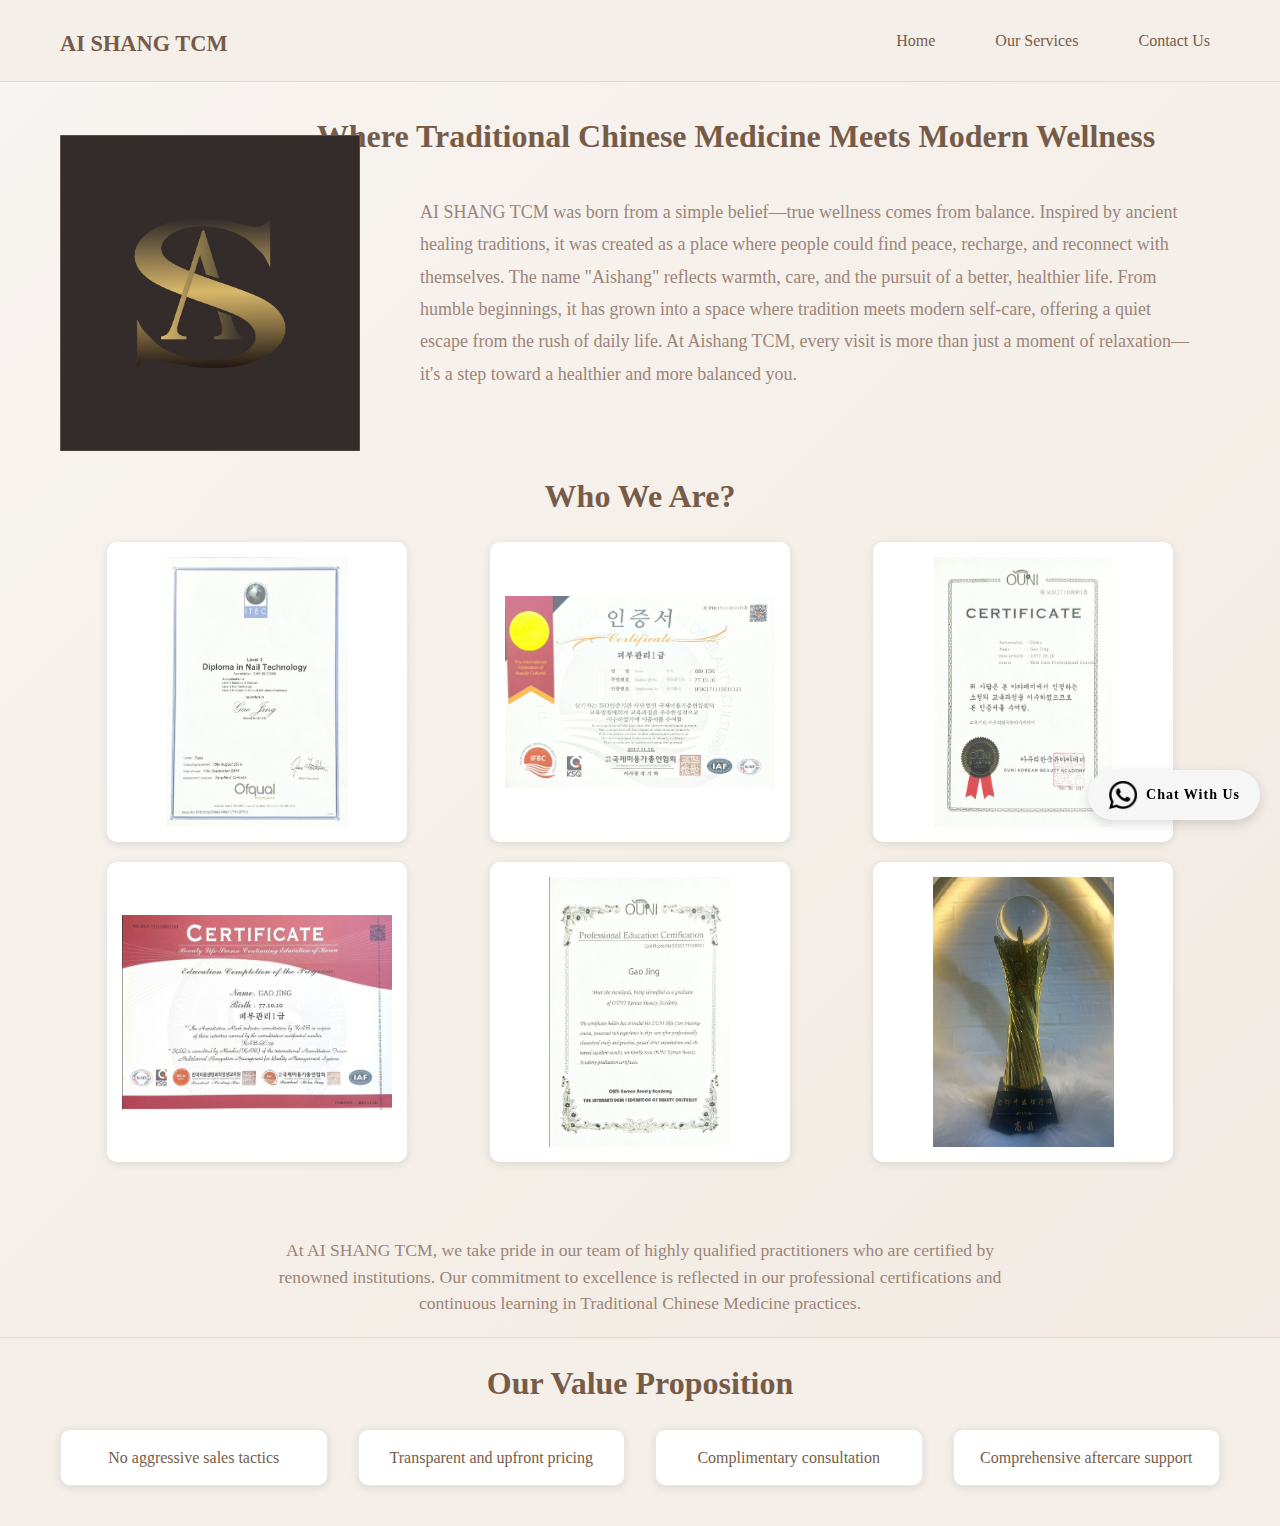
==== index.html @ e3d599c4 "Add files via upload" ====
<!DOCTYPE html>
<html lang="en">
<head>
    <meta charset="UTF-8">
    <meta name="viewport" content="width=device-width, initial-scale=1.0">
    <title>AI SHANG TCM</title>
    <link rel="stylesheet" href="style.css">
</head>
<body>
    <header>
        <nav class="navbar">
            <div class="logo">
                <h1><a href="index.html" class="logo-link">AI SHANG TCM</a></h1>
            </div>
            <ul class="nav-links">
                <li><a href="index.html">Home</a></li>
                <li><a href="services.html">Our Services</a></li>
                <li><a href="contact.html">Contact Us</a></li>
            </ul>
        </nav>
    </header>

    <main>
        <section class="background">
            <h3 class="background-title">Where Traditional Chinese Medicine Meets Modern Wellness</h3>
            <div class="container">
            <img src="logo.jpeg" class="logopic">
            <div class="background-content">
                AI SHANG TCM was born from a simple belief—true wellness comes from balance. Inspired by ancient healing traditions, it was created as a place where people could find peace, recharge, and reconnect with themselves.  
                The name "Aishang" reflects warmth, care, and the pursuit of a better, healthier life. From humble beginnings, it has grown into a space where tradition meets modern self-care, offering a quiet escape from the rush of daily life.  
                At Aishang TCM, every visit is more than just a moment of relaxation—it's a step toward a healthier and more balanced you.
            </div>
            </div>
        </section>

        <section class="who">
            <h3 class="who-title">Who We Are?</h3>
            <div class="container who-container">
                <div class="certificates-grid">
                    <div class="certificate">
                        <img src="cert1.jpeg" alt="TCM Certification" class="cert-img">
                    </div>
                    <div class="certificate">
                        <img src="cert2.jpeg" alt="Professional License" class="cert-img">
                    </div>
                    <div class="certificate">
                        <img src="cert3.jpeg" alt="Specialization Certificate" class="cert-img">
                    </div>
                    <div class="certificate">
                        <img src="cert4.jpeg" alt="Achievement Award" class="cert-img">
                    </div>
                    <div class="certificate">
                        <img src="cert5.jpeg" alt="Professional Qualification" class="cert-img">
                    </div>
                    <div class="certificate">
                        <img src="cert6.jpeg" alt="Excellence Award" class="cert-img">
                    </div>
                </div>
                <p class="who-description">
                    At AI SHANG TCM, we take pride in our team of highly qualified practitioners who are certified by renowned institutions. Our commitment to excellence is reflected in our professional certifications and continuous learning in Traditional Chinese Medicine practices.
                </p>
            </div>
        </section>

    </main>
    <footer>
        <h3 class="footer-title">Our Value Proposition</h3>
        <div class="footer-content">
            <div class="value-props">
                <div class="value-item">No aggressive sales tactics</div>
                <div class="value-item">Transparent and upfront pricing</div>
                <div class="value-item">Complimentary consultation</div>
                <div class="value-item">Comprehensive aftercare support</div>
            </div>
        </div>
    </footer>
    <div class="whatsapp-float">
        <a href="https://wa.me/6592357362?text=Hi%2C%20I%20would%20like%20to%20enquire%20about%20your%20services." target="_blank" class="whatsapp-link">
            <img src="images/whatsapp-icon.png" alt="Chat with us on WhatsApp" class="whatsapp-icon">
            <span class="whatsapp-text">Chat With Us</span>
        </a>
    </div>
</body>
</html>
---- style.css ----
/* Reset and base styles */
* {
    margin: 0;
    padding: 0;
    box-sizing: border-box;
}

:root {
    --primary-color: #765c48;  /* Warmer brown for main text */
    --secondary-color: #9b8579; /* Softer brown for secondary text */
    --background-color: #f8f4f1; /* Base background color */
    --dark-brown: #5d4437;     /* Deeper brown for buttons */
    --header-footer-bg: #f5efe9; /* Header/footer background */
}

body {
    font-family: 'Times New Roman', serif;  /* More elegant serif font */
    line-height: 1.6;
    color: var(--primary-color);
    background: linear-gradient(
        135deg,
        #f8f4f1 0%,
        #f5efe9 50%,
        #f2eae3 100%
    );
    min-height: 100vh;
}

/* Header and Navigation Styles */
header {
    position: fixed;
    width: 100%;
    top: 0;
    z-index: 100;
    background-color: var(--header-footer-bg);
    border-bottom: 1px solid rgba(118, 92, 72, 0.15);
    padding: 15px 0;
    

}

.navbar {
    display: flex;
    justify-content: space-between;
    align-items: center;
    max-width: 1200px;
    margin: 0 auto;
    padding: 0 20px;
}

.logo-link {
    text-decoration: none;
    color: var(--primary-color);
    font-size: 1.4rem;
    font-weight: bold;
    text-align: center;
}

.nav-links {
    display: flex;
    list-style: none;
    gap: 40px;
}

.nav-links a {
    text-decoration: none;
    color: var(--primary-color);
    font-size: 1rem;
    transition: color 0.3s ease;
    padding: 5px 10px;
}

.nav-links a:hover {
    color: var(--dark-brown);
}

/* Container and Background Styles */
.container {
    max-width: 1200px;
    margin: 0 auto;
    padding: 0 20px;
    display: flex;
    align-items: center;
    gap: 40px;
}

.background {
    padding-top: 120px;
    width: 100%;
    text-align: left;
}

.background-title {
    font-size: 2rem;
    color: var(--primary-color);
    padding: 0 20px;
    margin-bottom:0px;
    line-height: 1.4;
}

.background-content {
    font-size: 18px;
    line-height: 1.8;
    color: var(--secondary-color);
    text-align: left;
    padding: 0 20px;
}

.logopic {
    max-width: 300px;
    width: 100%;
    height: auto;
    object-fit: contain;
    margin: 0 auto;
}

/* Who We Are Section */
.who {
    padding: 20px 0;
    text-align: center;
}

.who-title {
    font-size: 2rem;
    margin-bottom: 20px;
}

.who-container {
    display: flex;
    flex-direction: column;
    align-items: center;
    max-width: 1200px;
    margin: 0 auto;
}

.certificates-grid {
    display: grid;
    grid-template-columns: repeat(3, 1fr); /* 3 columns by default for desktop */
    gap: 20px;
    margin-bottom: 20px;
    width: 100%;
    padding: 0 15px;
    max-width: 1200px;
}

.certificate {
    background: white;
    padding: 15px;
    border-radius: 10px;
    box-shadow: 0 2px 10px rgba(0, 0, 0, 0.1);
    transition: transform 0.3s ease;
    width: 100%;
    aspect-ratio: 1;
    max-width: 300px;
    margin: 0 auto;
    display: flex;
    flex-direction: column;
    justify-content: center;
    align-items: center;
}

.certificate:hover {
    transform: translateY(-5px);
}

.cert-img {
    width: 100%;
    height: 100%;
    object-fit: contain;
    border-radius: 5px;
}

.who-description {
    text-align: center;
    color: var(--secondary-color);
    font-size: 1.1rem;
    line-height: 1.5;
    max-width: 800px;
    padding: 0 15px;
    margin-top: 15px;
}

/* Footer Styles */
footer {
    width: 100%;
    padding: 20px 0;
    border-top: 1px solid rgba(118, 92, 72, 0.15);
    background-color: var(--header-footer-bg);
}

.footer-title{
    text-align: center;
    font-size: 2rem;
}
.footer-content {
    max-width: 1200px;
    margin: 0 auto;
    padding: 0 20px;
    
}

.value-props {
    display: flex;
    justify-content: space-between;
    align-items: center;
    gap: 30px;
    padding: 20px 0;
    
}

.value-item {
    color: var(--primary-color);
    text-align: center;
    font-size: 2rem;
    flex: 1;
    padding: 15px 20px;
    background-color: white;
    border-radius: 10px;
    box-shadow: 0 2px 10px rgba(0, 0, 0, 0.1);
    transition: all 0.3s ease;
    cursor: pointer;
    border: 1px solid rgba(118, 92, 72, 0.15);
}

.value-item:hover {
    transform: translateY(-3px);
    box-shadow: 0 4px 15px rgba(118, 92, 72, 0.2);
    background-color: var(--primary-color);
    color: white;
}

/* WhatsApp Float Button */
.whatsapp-float {
    position: fixed;
    right: 20px;
    bottom: 80px;
    z-index: 9999;
    width: auto;
    height: auto;
    display: flex;
    align-items: center;
}

.whatsapp-link {
    display: inline-flex;
    align-items: center;
    background: #f6f6f6;
    color: rgb(0, 0, 0);
    text-decoration: none;
    padding: 10px 20px;
    border-radius: 50px;
    box-shadow: 0 4px 12px rgba(0, 0, 0, 0.15);
    transition: all 0.3s ease;
    white-space: nowrap;
}

.whatsapp-icon {
    width: 30px;
    height: 30px;
    margin-right: 8px;
    content: url(whatsapp.png);
}

.whatsapp-text {
    font-size: 14px;
    font-weight: bold;
    letter-spacing: 1px;
}

/* Responsive Styles */
@media (max-width: 992px) {
    .background-title {
        font-size: 1.8rem;
    }
    
    .certificates-grid {
        grid-template-columns: repeat(2, 1fr);
    }
}

@media (max-width: 768px) {
    header {
        padding: 10px 0;
    }

    .navbar {
        flex-direction: column;
        gap: 10px;
    }

    .nav-links {
        gap: 20px;
        justify-content: center;
    }

    .container {
        flex-direction: column;
        text-align: center;
    }

    .background {
        padding-top: 100px;
    }

    .value-props {
        flex-direction: column;
    }

    .value-item {
        width: 100%;
    }

    .certificates-grid {
        grid-template-columns: repeat(2, 1fr);
        gap: 15px;
    }

    .certificate {
        max-width: 200px;
    }
}

/* iPhone 14 Pro Max and similar devices */
@media (width: 430px) and (height: 932px) {
    header {
        padding: 12px 0;
    }

    .navbar {
        padding: 0 15px;
    }

    .logo-link {
        font-size: 1.2rem;
    }

    .nav-links {
        gap: 25px;
    }

    .nav-links a {
        font-size: 0.9rem;
    }

    .background {
        padding-top: 95px;
    }

    .background-title {
        font-size: 1.5rem;
    }

    .background-content {
        font-size: 15px;
    }

    .certificates-grid {
        grid-template-columns: repeat(2, 1fr); /* 2 columns specifically for iPhone 14 Pro Max */
        gap: 15px;
        padding: 0 10px;
    }

    .certificate {
        max-width: 180px;
        padding: 10px;
    }

    .whatsapp-float {
        bottom: 70px;
        right: 15px;
    }

    .whatsapp-link {
        padding: 8px 15px;
    }

    .whatsapp-icon {
        width: 25px;
        height: 25px;
    }

    .whatsapp-text {
        font-size: 13px;
    }
}

/* Small mobile devices */
@media (max-width: 390px) {
    .navbar {
        padding: 0 10px;
    }

    .logo-link {
        font-size: 1rem;
    }

    .nav-links {
        gap: 15px;
    }

    .nav-links a {
        font-size: 0.8rem;
    }

    .background-title {
        font-size: 1.3rem;
    }

    .background-content {
        font-size: 14px;
    }

    .certificates-grid {
        grid-template-columns: 1fr;
    }

    .certificate {
        max-width: 250px;
    }
}

/* Mobile Breakpoints */

/* For screens up to 430px */
@media (max-width: 430px) {
    /* Header adjustments */
    header {
        padding: 12px 0;
        text-align: center;
    }

    .navbar {
        flex-direction: column;
        padding: 0 15px;
        gap: 8px;
    }

    .logo-link {
        font-size: 1.2rem;
        margin-bottom: 5px;
    }

    .nav-links {
        width: 100%;
        justify-content: center;
        gap: 25px;
    }

    .nav-links a {
        font-size: 0.9rem;
        padding: 5px 10px;
    }

    /* Background section adjustments */
    .background {
        padding-top: 95px;
    }

    .background-title {
        font-size: 1.5rem;
        padding: 0 15px;
        margin-bottom: 25px;
        text-align: right;
        line-height: 1.3;
    }

    .container {
        flex-direction: column;
        gap: 25px;
        padding: 0 20px;
    }

    .logopic {
        max-width: 200px;
        margin: 0 auto;
    }

    .background-content {
        font-size: 15px;
        line-height: 1.7;
        text-align: center;
        padding: 0 10px;
        margin-top: 10px;
    }

    /* Who We Are section adjustments */
    .who {
        padding: 15px 0;
    }

    .who-title {
        font-size: 1.5rem;
        margin-bottom: 15px;
    }

    .certificates-grid {
        gap: 10px;
        padding: 0 10px;
    }

    .certificate {
        max-width: 160px;
        padding: 8px;
    }

    .who-description {
        font-size: 1rem;
        padding: 10px;
        margin-top: 10px;
    }

    /* Footer adjustments */
    .value-props {
        flex-direction: column;
        gap: 12px;
        padding: 15px;
    }

    .value-item {
        width: 100%;
        font-size: 0.9rem;
        padding: 12px 15px;
    }

    /* WhatsApp button adjustments */
    .whatsapp-float {
        right: 15px;
        bottom: 70px;
    }

    .whatsapp-link {
        padding: 8px 15px;
    }

    .whatsapp-icon {
        width: 25px;
        height: 25px;
    }

    .whatsapp-text {
        font-size: 13px;
    }
}

@media (max-width: 430px) {
    .services-title {
        font-size: 2rem;
        padding: 90px 15px 30px 15px;
    }
}

/* For screens up to 412px */
@media (max-width: 412px) {
    .navbar {
        padding: 0 10px;
    }

    .logo-link {
        font-size: 1.05rem;
    }

    .nav-links {
        gap: 10px;
    }

    .nav-links a {
        font-size: 0.82rem;
    }

    .background-title {
        font-size: 1.25rem;
    }

    .logopic {
        max-width: 160px;
    }
}

/* For screens up to 390px */
@media (max-width: 390px) {
    .logo-link {
        font-size: 1rem;
    }

    .nav-links {
        gap: 8px;
    }

    .nav-links a {
        font-size: 0.8rem;
        padding: 4px 6px;
    }

    .background {
        padding-top: 80px;
    }

    .background-title {
        font-size: 1.2rem;
        margin-bottom: 18px;
    }

    .logopic {
        max-width: 150px;
    }

    .background-content {
        font-size: 13px;
    }

    .value-item {
        font-size: 0.85rem;
        padding: 8px 12px;
    }
}


/* For screens up to 360px */
@media (max-width: 360px) {
    header {
        padding: 6px 0;
    }

    .navbar {
        padding: 0 8px;
    }

    .logo-link {
        font-size: 0.95rem;
    }

    .nav-links {
        gap: 6px;
    }

    .nav-links a {
        font-size: 0.75rem;
        padding: 3px 5px;
    }

    .background {
        padding-top: 75px;
    }

    .background-title {
        font-size: 1.1rem;
        margin-bottom: 15px;
    }

    .logopic {
        max-width: 140px;
    }

    .background-content {
        font-size: 12px;
        line-height: 1.5;
    }

    .who {
        padding: 10px 0;
    }

    .certificates-grid {
        gap: 10px;
        padding: 0 8px;
    }

    .certificate {
        max-width: 150px;
        padding: 8px;
    }

    .who-description {
        font-size: 0.9rem;
        padding: 8px;
    }

    .value-item {
        font-size: 0.8rem;
        padding: 8px 10px;
    }

    /* Adjust WhatsApp button for smallest screens */
    .whatsapp-float {
        right: 8px;
        bottom: 50px;
    }

    .whatsapp-link {
        padding: 6px 10px;
    }

    .whatsapp-icon {
        width: 20px;
        height: 20px;
    }

    .whatsapp-text {
        font-size: 11px;
    }
}

/* Base styles update */
.container {
    max-width: 1200px;
    margin: 0 auto;
    padding: 0 20px;
    display: flex;
    align-items: center;
    gap: 40px;
}

/* Background section update */
.background {
    padding-top: 120px;
    width: 100%;
}

.background-title {
    font-size: 2rem;
    color: var(--primary-color);
    text-align: center;

    margin-bottom: 1%;
    line-height: 1  ;
}

.background-content {
    font-size: 18px;
    line-height: 1.8;
    color: var(--secondary-color);
}

.logopic {
    max-width: 300px;
    width: 100%;
    height: auto;
    object-fit: contain;
}

.who {
    padding: 20px 0;
}

.who-title {
    text-align: center;
    font-size: 2rem;
    margin-bottom: 20px;
}

.who-container {
    display: flex;
    flex-direction: column; /* Stack children vertically */
    align-items: center;
    max-width: 1200px;
    margin: 0 auto;
}

.certificates-grid {
    display: grid;
    grid-template-columns: repeat(3, 1fr); /* 3 columns by default for desktop */
    gap: 20px;
    margin-bottom: 20px;
    width: 100%;
    padding: 0 15px;
    max-width: 1200px;
}

.certificate {
    background: white;
    padding: 15px;
    border-radius: 10px;
    box-shadow: 0 2px 10px rgba(0, 0, 0, 0.1);
    transition: transform 0.3s ease;
    width: 100%;
    aspect-ratio: 1;
    max-width: 300px;
    margin: 0 auto;
    display: flex;
    flex-direction: column;
    justify-content: center;
    align-items: center;
}

.certificate:hover {
    transform: translateY(-5px);
}

.cert-img {
    width: 100%;
    height: 100%;
    object-fit: contain; /* Ensures image maintains aspect ratio */
    border-radius: 5px;
}

.who-description {
    text-align: center;
    color: var(--secondary-color);
    font-size: 1.1rem;
    line-height: 1.5;
    max-width: 800px;
    padding: 0 15px;
    margin-top: 15px;
}

/* Footer Styles */
footer {
    width: 100%;
    padding: 20px 0;
    border-top: 1px solid rgba(118, 92, 72, 0.15);
    background-color: var(--header-footer-bg);
}

.footer-content {
    max-width: 1200px;
    margin: 0 auto;
    padding: 0 20px;
}

.value-props {
    display: flex;
    justify-content: space-between;
    align-items: center;
    gap: 30px;
    padding: 20px 0;
}

.value-item {
    color: var(--primary-color);
    text-align: center;
    font-size: 1rem;
    flex: 1;
    padding: 15px 20px;
    background-color: white;
    border-radius: 10px;
    box-shadow: 0 2px 10px rgba(0, 0, 0, 0.1);
    transition: all 0.3s ease;
    cursor: pointer;
    border: 1px solid rgba(118, 92, 72, 0.15);
}

.value-item:hover {
    transform: translateY(-3px);
    box-shadow: 0 4px 15px rgba(118, 92, 72, 0.2);
    background-color: var(--primary-color);
    color: white;
}

/* Responsive adjustments */
@media (max-width: 1200px) {
    .container {
        padding: 0 15px;
    }
    
    .background-content {
        font-size: 16px;
        padding: 15px;
    }
}

@media (max-width: 992px) {
    .background-title {
        font-size: 1.8rem;
    }
}

.price-list-button {
    background-color: var(--dark-brown);
    margin-top: -50px; /* Changed from -100px to -50px to reduce space */
    color: white;
    padding: 12px 25px; /* Slightly reduced padding */
    border-radius: 25px;
    text-decoration: none;
    font-size: 18px;
    transition: background-color 0.3s ease;
}

.price-list-button:hover {
    background-color: #6d503f;
}

.address{
    padding-bottom: 20px; /* Reduced from 40px to 20px */
}
/* Chinese text */
.chinese-text {
    font-family: 'SimSun', 'STSong', serif;
    text-align: center;
    margin: 2rem 0;
    color: var(--primary-color);
}

/* Services Page Styles */
.services-title {
    font-size: 2.5rem;
    color: var(--primary-color);
    text-align: center;
    padding: 120px 20px 40px 20px; /* Increased top padding to account for fixed header */
    margin: 0;
}

/* Mobile adjustments for services page */
@media (max-width: 430px) {
    .services-title {
        font-size: 2rem;
        padding: 90px 15px 30px 15px;
    }
}

@media (max-width: 390px) {
    .services-title {
        font-size: 1.8rem;
        padding: 85px 15px 25px 15px;
    }
}

@media (max-width: 360px) {
    .services-title {
        font-size: 1.6rem;
        padding: 80px 10px 20px 10px;
    }
}

@media (min-width: 992px) { /* Targeting desktop screens */
    .background-title { /* Align text to the right */
        margin-left: 15%; /* Add some right margin for spacing */
        margin-bottom: 5px;
        max-height: 10px;
    }
}
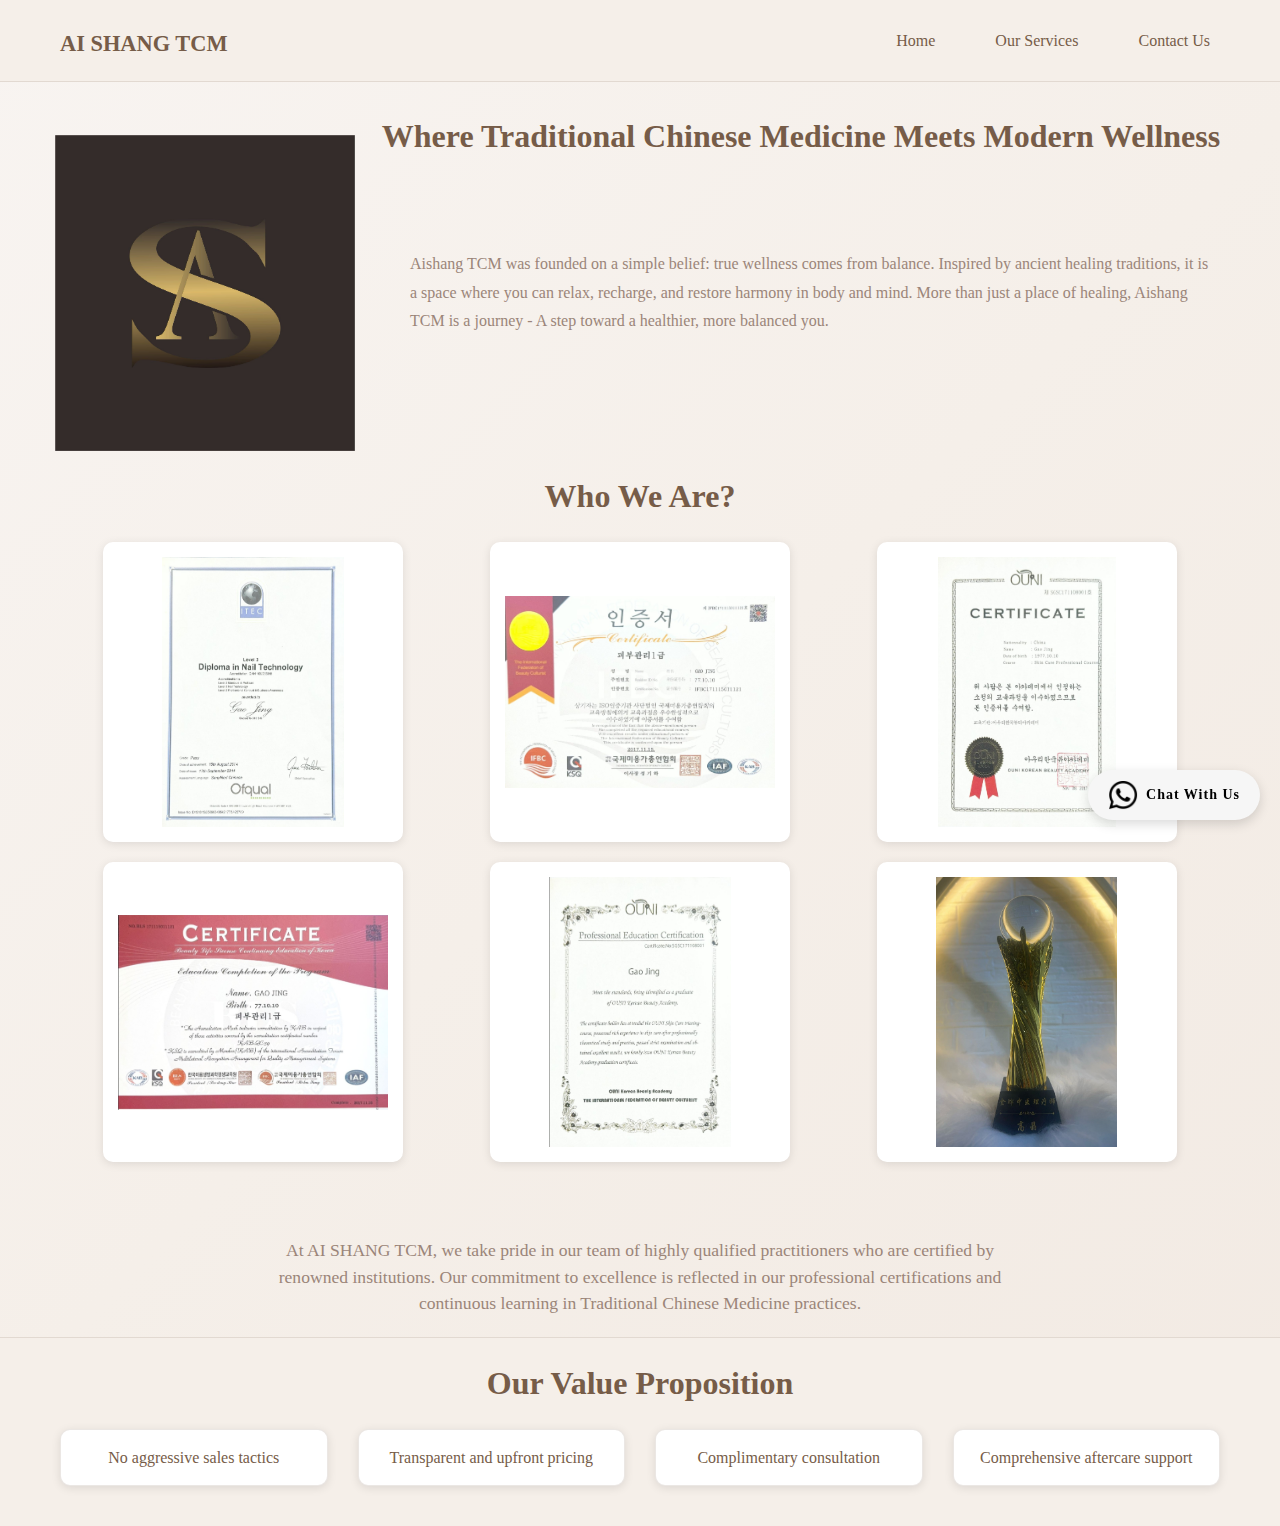
==== commit 1ebb99ba: "Add files via upload" ====
--- a/index.html
+++ b/index.html
@@ -26,10 +26,8 @@
             <div class="container">
             <img src="logo.jpeg" class="logopic">
             <div class="background-content">
-                AI SHANG TCM was born from a simple belief—true wellness comes from balance. Inspired by ancient healing traditions, it was created as a place where people could find peace, recharge, and reconnect with themselves.  
-                The name "Aishang" reflects warmth, care, and the pursuit of a better, healthier life. From humble beginnings, it has grown into a space where tradition meets modern self-care, offering a quiet escape from the rush of daily life.  
-                At Aishang TCM, every visit is more than just a moment of relaxation—it's a step toward a healthier and more balanced you.
-            </div>
+                Aishang TCM was founded on a simple belief: true wellness comes from balance. Inspired by ancient healing traditions, it is a space where you can relax, recharge, and restore harmony in body and mind.
+                More than just a place of healing, Aishang TCM is a journey - A step toward a healthier, more balanced you.            </div>
             </div>
         </section>
 
--- a/style.css
+++ b/style.css
@@ -93,7 +93,7 @@
 .background-title {
     font-size: 2rem;
     color: var(--primary-color);
-    padding: 0 20px;
+    padding-right:20px;
     margin-bottom:0px;
     line-height: 1.4;
 }
@@ -361,7 +361,7 @@
     }
 
     .certificate {
-        max-width: 180px;
+        max-width: 150px;
         padding: 10px;
     }
 
@@ -518,7 +518,7 @@
 
     .value-item {
         width: 100%;
-        font-size: 0.9rem;
+        font-size: 2rem;
         padding: 12px 15px;
     }
 
@@ -847,7 +847,7 @@
 }
 
 /* Responsive adjustments */
-@media (max-width: 1200px) {
+@media (min-width: 1200px) {
     .container {
         padding: 0 15px;
     }
@@ -855,6 +855,10 @@
     .background-content {
         font-size: 16px;
         padding: 15px;
+    }
+
+    .background-title{
+        margin-right: -150px;
     }
 }
 
@@ -905,6 +909,20 @@
         font-size: 2rem;
         padding: 90px 15px 30px 15px;
     }
+
+    .value-item{
+        font-size: 1.4rem;
+    }
+
+    .logopic{margin-top: 15px;}
+
+    .background-content{
+        margin-top: -15px;
+    }
+
+    .who-description{
+        margin-top: -15px;
+    }
 }
 
 @media (max-width: 390px) {
@@ -912,6 +930,8 @@
         font-size: 1.8rem;
         padding: 85px 15px 25px 15px;
     }
+
+    
 }
 
 @media (max-width: 360px) {
@@ -927,4 +947,4 @@
         margin-bottom: 5px;
         max-height: 10px;
     }
-} +} 
